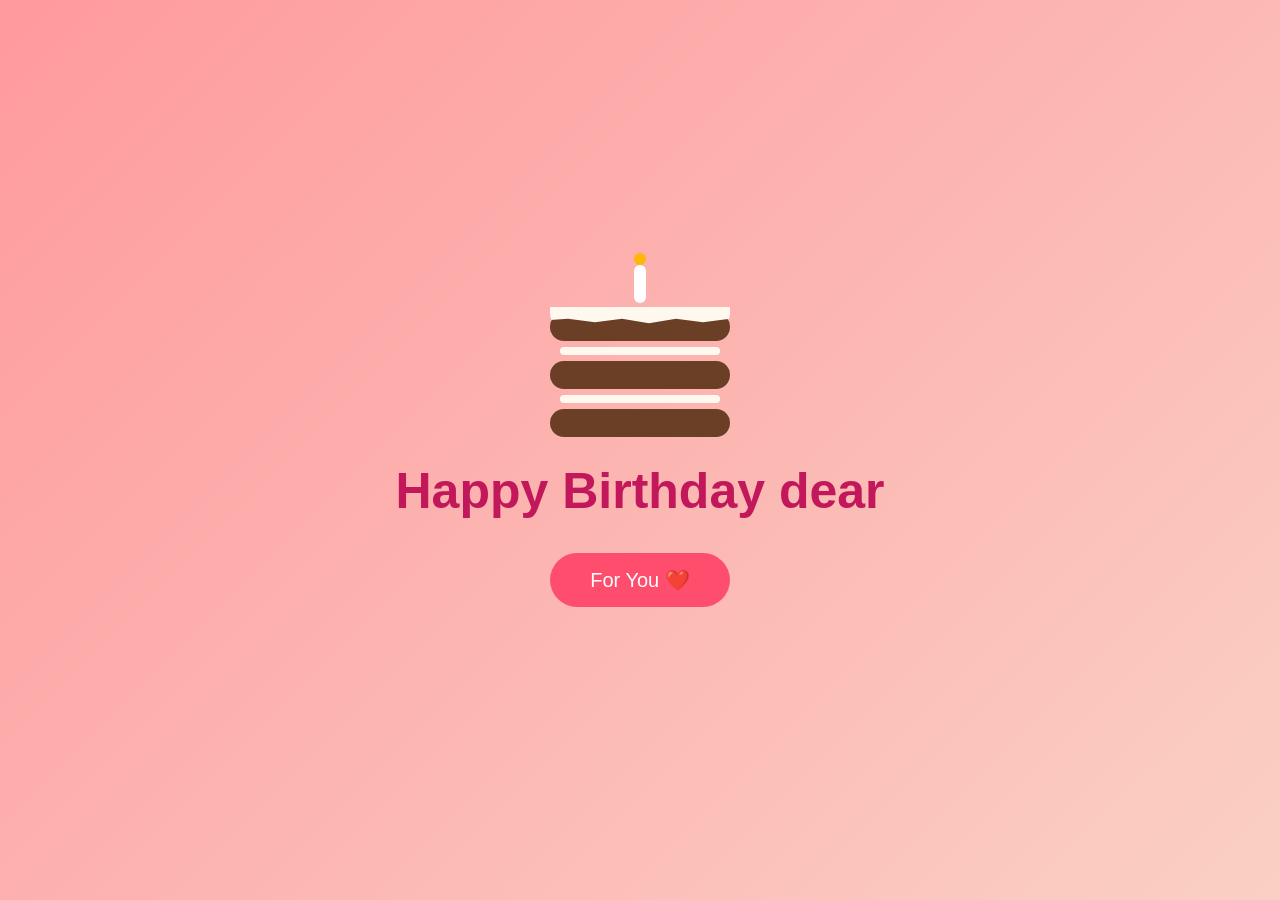
==== cake.html @ 966f1e20 "Add files via upload" ====
<!DOCTYPE html>
<html>
<head>
  <title>Happy Birthday dear Gautham...</title>
  <meta name="viewport" content="width=device-width, initial-scale=1.0">
  <link rel="stylesheet" href="style.css">
</head>

<body class="bg">

  <!-- 🎵 Background Music -->
  <audio id="bgMusic" loop>
    <source src="music.mp3" type="audio/mpeg">
  </audio>

  <div class="center">

    <!-- 🎂 CAKE -->
    <div class="cake-container">

      <div class="cake-layer bottom"></div>
      <div class="cream-layer cream1"></div>

      <div class="cake-layer middle"></div>
      <div class="cream-layer cream2"></div>

      <div class="cake-layer top"></div>

      <div class="cream-drip"></div>

      <div class="candle">
        <div class="flame"></div>
      </div>

    </div>

    <h1 class="birthday-text">Happy Birthday dear </h1>

    <button class="btn" onclick="openMessage()">For You ❤️</button>

  </div>

  <script src="script.js"></script>
</body>
</html>
---- style.css ----
/* ===== GLOBAL ===== */
body{
  margin:0;
  font-family:Arial, sans-serif;
  text-align:center;
}

.bg{
  background:linear-gradient(135deg,#ff9a9e,#fad0c4);
  height:100vh;
  display:flex;
  justify-content:center;
  align-items:center;
}

.center{
  text-align:center;
}

/* ===== BUTTON ===== */
.btn{
  padding:15px 40px;
  font-size:20px;
  border:none;
  border-radius:30px;
  background:#ff4d6d;
  color:white;
  cursor:pointer;
  transition:0.3s;
}

.btn:hover{
  transform:scale(1.1);
}

/* ===== BIRTHDAY TEXT ===== */
.birthday-text{
  color:#c2185b;
  font-size:48px;
  margin-top:25px;
  animation:shine 2s infinite alternate;
}

/* ===== 🎂 CAKE ===== */
.cake-container{
  position:relative;
  width:180px;
  margin:20px auto;
}

/* 🍫 Chocolate Cake Layers */
.cake-layer{
  width:180px;
  height:28px;
  background:#6b3f26;
  border-radius:14px;
  margin:auto;

  opacity:1; /* ALWAYS VISIBLE */
  transform:translateY(20px);
  animation:slideUp 0.7s ease forwards;
}

.bottom{ animation-delay:0.3s; }
.middle{ animation-delay:1.2s; }
.top{ animation-delay:2.1s; }

/* 🤍 Vanilla Cream Between Layers */
.cream-layer{
  width:160px;
  height:8px;
  background:#fff8ee;
  border-radius:8px;
  margin:6px auto;

  opacity:1;
  transform:scaleX(0);
  animation:creamFill 0.4s ease forwards;
}

.cream1{ animation-delay:0.8s; }
.cream2{ animation-delay:1.7s; }

/* 🍦 Cream Drip on Top */
.cream-drip{
  position:absolute;
  top:-6px;
  left:0;
  width:100%;
  height:22px;
  background:#fff8ee;
  border-radius:0 0 16px 16px;

  clip-path: polygon(
    0 0, 100% 0, 100% 55%,
    85% 70%, 70% 55%,
    55% 75%, 40% 55%,
    25% 70%, 10% 55%,
    0 60%
  );

  opacity:1;
  animation:fadeIn 0.4s ease forwards;
  animation-delay:2.8s;
}

/* 🕯️ Candle */
.candle{
  position:absolute;
  top:-48px;
  left:50%;
  transform:translateX(-50%);
  width:12px;
  height:38px;
  background:white;
  border-radius:6px;

  opacity:1;
  animation:fadeIn 0.4s ease forwards;
  animation-delay:3.2s;
}

/* 🔥 Flame */
.flame{
  position:absolute;
  top:-12px;
  left:50%;
  transform:translateX(-50%);
  width:12px;
  height:12px;
  background:#ffb703;
  border-radius:50%;
  animation:flameFlicker 0.3s infinite alternate;
}

/* ===== CARD (3rd PAGE) ===== */
.card{
  background:white;
  padding:40px;
  max-width:600px;
  margin:20px;
  border-radius:18px;
  box-shadow:0 10px 30px rgba(0,0,0,0.15);
  font-size:18px;
  line-height:1.7;
}

/* ===== ANIMATIONS ===== */
@keyframes slideUp{
  to{
    transform:translateY(0);
  }
}

@keyframes creamFill{
  to{
    transform:scaleX(1);
  }
}

@keyframes fadeIn{
  from{ opacity:0; }
  to{ opacity:1; }
}

@keyframes flameFlicker{
  from{ transform:translateX(-50%) scale(1); }
  to{ transform:translateX(-50%) scale(1.3); }
}

@keyframes shine{
  from{ text-shadow:0 0 5px white; }
  to{ text-shadow:0 0 20px white; }
}




/* Birthday Text */

.birthday-text{
color:#c2185b;
font-size:50px;
animation:shine 2s infinite alternate;
}

/* Card */

.card{
background:white;
padding:40px;
width:60%;
border-radius:15px;
box-shadow:0px 10px 30px rgba(0,0,0,0.2);
}

/* Animations */

@keyframes appear{
from{opacity:0; transform:translateY(30px);}
to{opacity:1; transform:translateY(0);}
}

@keyframes flicker{
from{transform:scale(1);}
to{transform:scale(1.2);}
}

@keyframes shine{
from{text-shadow:0 0 5px white;}
to{text-shadow:0 0 20px white;}
}
/* 🎀 Message Page Styling */

.message-wrapper {
  min-height: 100vh;
  display: flex;
  justify-content: center;
  align-items: center;
  padding: 40px 20px;
}

.message-card {
  background: rgba(255, 255, 255, 0.85);
  max-width: 800px;
  padding: 50px 45px;
  border-radius: 20px;
  box-shadow: 0 20px 50px rgba(0,0,0,0.2);
  animation: appear 1.2s ease forwards;
}

.message-card h1 {
  color: #c2185b;
  margin-bottom: 25px;
  text-align: center;
  font-size: 36px;
}

.message-card p {
  font-size: 18px;
  line-height: 1.8;
  color: #444;
}

/* Mobile friendly */
@media (max-width: 600px) {
  .message-card {
    padding: 30px 25px;
  }

  .message-card h1 {
    font-size: 28px;
  }

  .message-card p {
    font-size: 16px;
  }
}
/* ✍️ Handwritten Letter Style */

.message-card {
  background: rgba(255, 255, 255, 0.9);
  max-width: 700px;
  margin: 40px auto;
  padding: 50px 60px;
  border-radius: 16px;
  box-shadow: 0 15px 40px rgba(0,0,0,0.25);
  transform: rotate(-0.5deg);
}

/* Title */
.letter-header h1 {
  font-family: 'Dancing Script', cursive;
  font-size: 42px;
  text-align: center;
  color: #000;
  margin-bottom: 35px;
}

/* Body */
.letter-body {
  font-family: 'Dancing Script', cursive;
  font-size: 22px;
  line-height: 2;
  color: #000;
}

/* Paragraph spacing */
.letter-body p {
  margin-bottom: 22px;
}

/* Greeting */
.salutation {
  font-size: 24px;
}

/* Closing */
.closing {
  margin-top: 30px;
  font-size: 24px;
}

/* Signature */
.signature {
  margin-top: 35px;
  text-align: right;
  font-size: 26px;
}

/* Paper texture illusion */
.message-card::before {
  content: "";
  position: absolute;
  inset: 0;
  background: repeating-linear-gradient(
    transparent,
    transparent 28px,
    rgba(0,0,0,0.03) 29px
  );
  pointer-events: none;
}
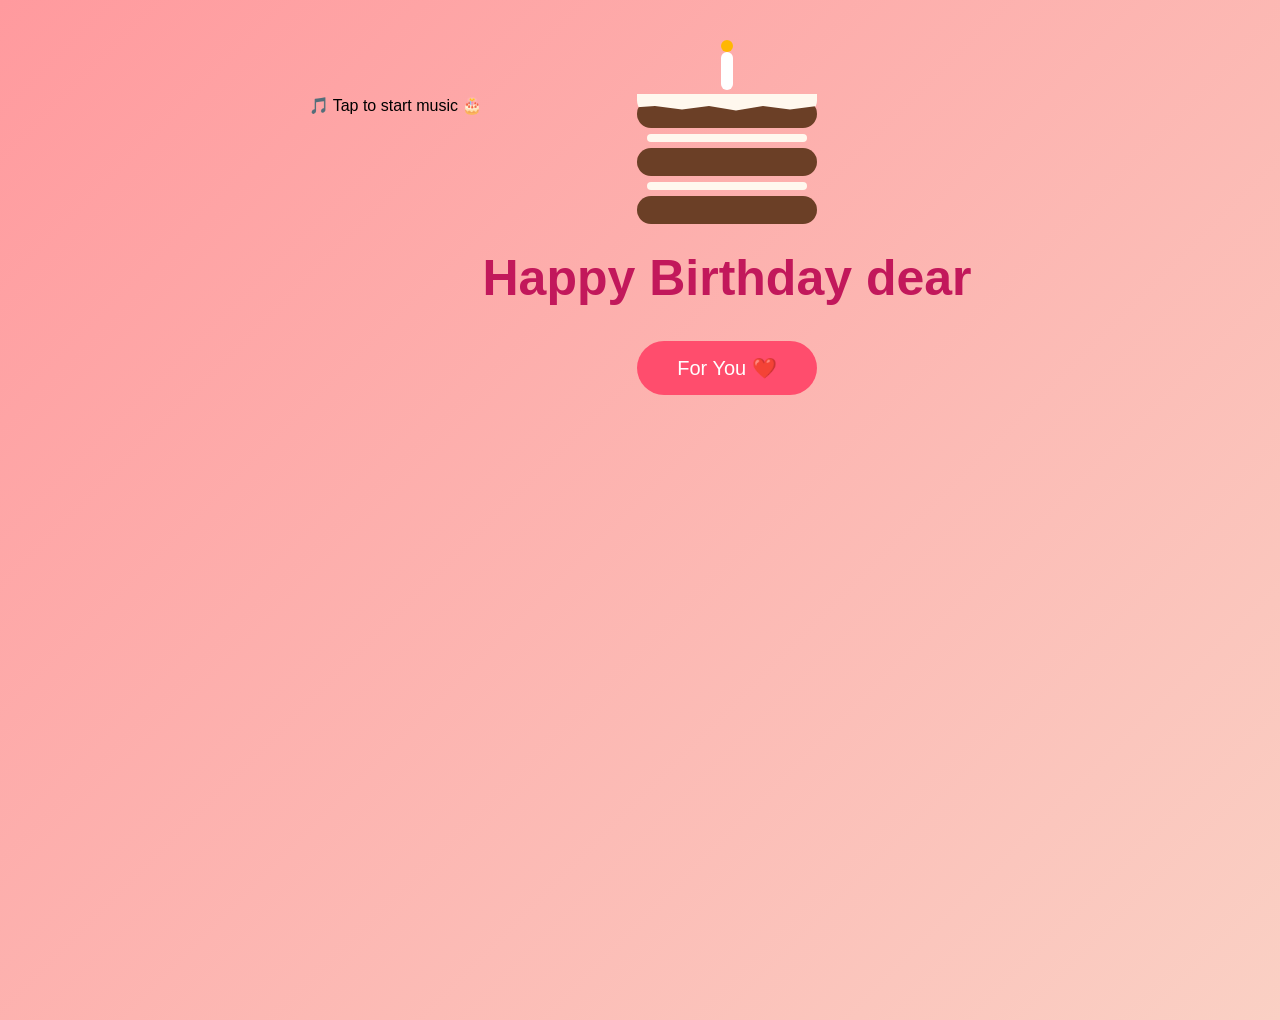
==== commit 3be869fb: "Update cake.html" ====
--- a/cake.html
+++ b/cake.html
@@ -12,6 +12,15 @@
   <audio id="bgMusic" loop>
     <source src="music.mp3" type="audio/mpeg">
   </audio>
+
+  <audio id="bgMusic" loop playsinline>
+  <source src="music.mp3" type="audio/mpeg">
+</audio>
+
+<!-- Music Overlay -->
+<div id="musicOverlay" class="music-overlay" onclick="startMusic()">
+  <p>🎵 Tap to start music 🎂</p>
+</div>
 
   <div class="center">
 
@@ -42,4 +51,4 @@
 
   <script src="script.js"></script>
 </body>
-</html>+</html>
--- a/style.css
+++ b/style.css
@@ -5,14 +5,15 @@
   text-align:center;
 }
 
-.bg{
-  background:linear-gradient(135deg,#ff9a9e,#fad0c4);
-  height:100vh;
-  display:flex;
-  justify-content:center;
-  align-items:center;
-}
-
+.bg {
+  min-height: 100vh;
+  background: linear-gradient(135deg, #ff9a9e, #fad0c4);
+  display: flex;
+  justify-content: center;
+  align-items: flex-start;   
+  padding-top: 80px;         
+  padding-bottom: 40px;
+}
 .center{
   text-align:center;
 }
@@ -319,4 +320,4 @@
     rgba(0,0,0,0.03) 29px
   );
   pointer-events: none;
-}+}
